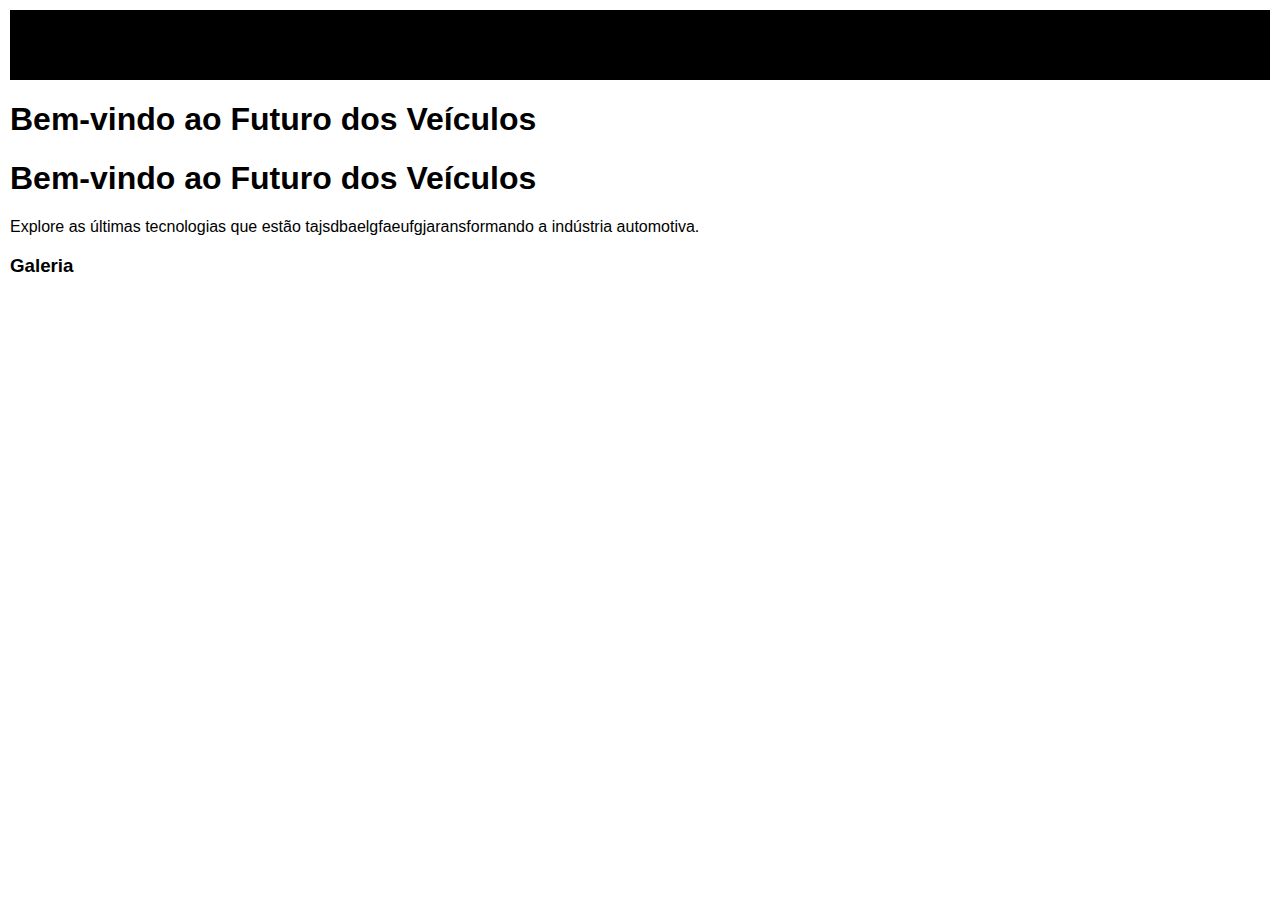
==== index.html @ 8ecf12e0 "Co-authored-by: Jorge Alexandre Pentieiro da Fonseca <A042998@umaia.pt>" ====
<!DOCTYPE html>
<html lang="pt-pt">
<head>
    <meta charset="UTF-8">
    <meta name="viewport" content="width=device-width, initial-scale=1.0">
    <link rel="stylesheet" href="style.css">
    <title>Tecnologias no Mundo Automóvel</title>
</head>
<body>
    <nav>
        <ul>
            <li><a href="#home">Página Inicial</a></li>
            <li><a href="#blog">Blog/Notícias</a></li>
            <li><a href="#sobre">Sobre Nós</a></li>
            <li><a href="#contactos">Contactos</a></li>
        </ul>
    </nav>

    <div class="content">

        <section id="home">
            <div id="banner">
                <h1>Bem-vindo ao Futuro dos Veículos</h1>
                <h1>Bem-vindo ao Futuro dos Veículos</h1>
                <p>Explore as últimas tecnologias que estão tajsdbaelgfaeufgjaransformando a indústria automotiva.</p>
            </div>
        </section>
        <section>
            <div id="galeria">
                <h3 class="titleGaleria">Galeria</h3>
                <img src="" alt="">
            </div>
        </section>

    </div>
</body>
</html>
---- style.css ----
body {
    font-family: 'Arial', sans-serif;
    margin: 10px;
    padding: 0;
    background-color: ;
}
nav {
    background-color: black; 
    padding: 10px; 
}

ul {
    list-style-type: none; 
    display: flex; 
    justify-content: space-around; 
}

li {
    display: inline; 
}

a {
    text-decoration: none;
    color: #000000; 
    font-weight: bold; 
}

a:hover {
    text-decoration: underline;
}

.imgBanner{
    width: 300px;
    float: left;
}
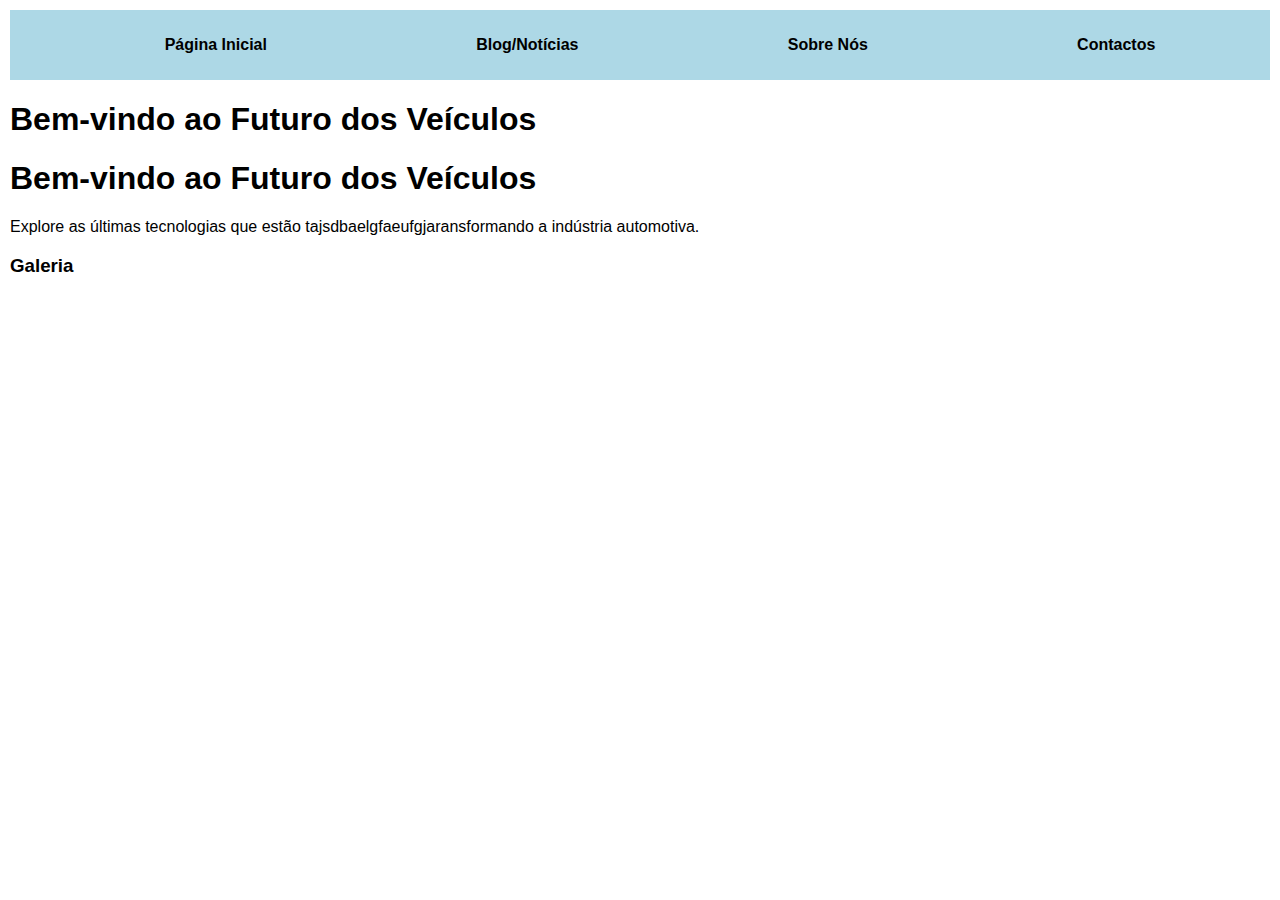
==== commit efd49f50: "Add files via upload" ====
--- a/index.html
+++ b/index.html
@@ -33,6 +33,8 @@
         </section>
 
     </div>
+
+    <script src="script.js"></script>
 </body>
 </html>
 
--- a/style.css
+++ b/style.css
@@ -2,10 +2,9 @@
     font-family: 'Arial', sans-serif;
     margin: 10px;
     padding: 0;
-    background-color: ;
 }
 nav {
-    background-color: black; 
+    background-color: lightblue; 
     padding: 10px; 
 }
 
@@ -32,4 +31,72 @@
 .imgBanner{
     width: 300px;
     float: left;
+}
+
+form {
+    max-width: 600px;
+    width: 100%;
+    background-color: #fff;
+    padding: 20px;
+    box-shadow: 0 0 10px rgba(0, 0, 0, 0.1);
+    border-radius: 8px;
+    margin-left: auto;
+    margin-right: auto;
+}
+
+h2 {
+    text-align: center;
+    color: #333;
+}
+
+label {
+    display: block;
+    margin-bottom: 5px;
+    color: #555;
+}
+
+input, textarea {
+    width: 100%;
+    padding: 8px;
+    margin-bottom: 10px;
+    box-sizing: border-box;
+    border: 1px solid #ccc;
+    border-radius: 4px;
+}
+
+textarea {
+    resize: vertical;
+}
+
+button {
+    background-color: #4caf50;
+    color: #fff;
+    padding: 10px 15px;
+    border: none;
+    border-radius: 4px;
+    cursor: pointer;
+}
+
+button:hover {
+    background-color: #45a049;
+}
+
+button[type="button"] {
+    background-color: #f44336;
+    margin-right: 10px;
+}
+
+button[type="button"]:hover {
+    background-color: #d32f2f;
+}
+
+#social-links {
+    margin-top: 20px;
+    text-align: center;
+}
+
+#social-links a {
+    color: #333;
+    text-decoration: none;
+    margin: 0 10px;
 }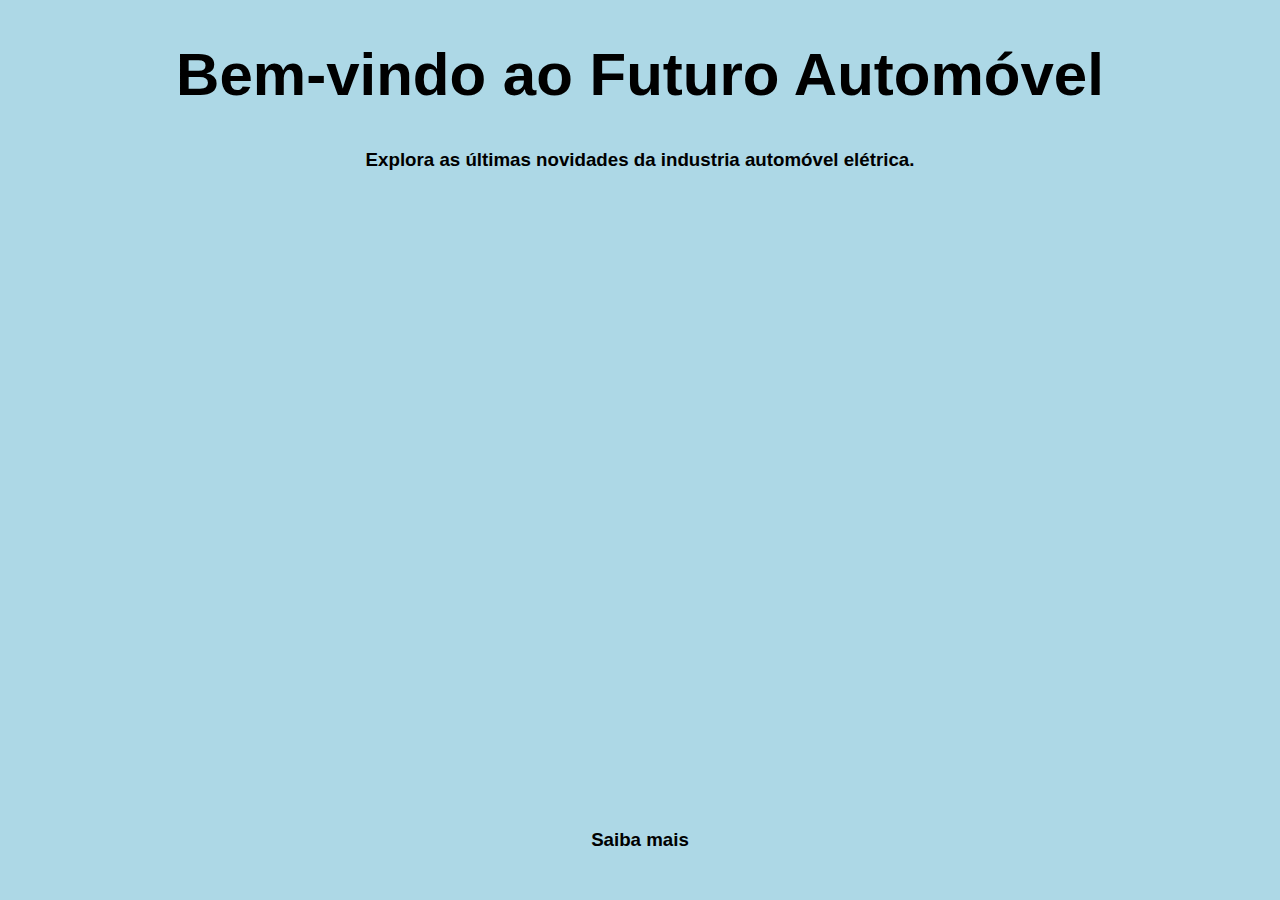
==== commit 650a15c0: "Add files via upload" ====
--- a/index.html
+++ b/index.html
@@ -6,35 +6,56 @@
     <link rel="stylesheet" href="style.css">
     <title>Tecnologias no Mundo Automóvel</title>
 </head>
+<style>
+    body {background-image: url("img/fundo_index.jpg"); background-position: center; background-size: cover;background-color: lightblue;  ;}
+
+    h3{text-align: center;}
+
+    h1 {
+        font-size: 60px;
+    }
+
+</style>
 <body>
-    <nav>
-        <ul>
-            <li><a href="#home">Página Inicial</a></li>
-            <li><a href="#blog">Blog/Notícias</a></li>
-            <li><a href="#sobre">Sobre Nós</a></li>
-            <li><a href="#contactos">Contactos</a></li>
-        </ul>
-    </nav>
+    
+    <h1>Bem-vindo ao Futuro Automóvel</h1>
+    <h3>Explora as últimas novidades da industria automóvel elétrica.</p>
+    <br>
+    <br>
+    <br>
+    <br>
+    <br>
+    <br>
+    <br>
+    <br>
+    <br>
+    <br>
+    <br>
+    <br>
+    <br>
+    <br>
+    <br>
+    <br>
+    <br>
+    <br>
+    <br>
+    <br>
+    <br>
+    <br>
+    <br>
+    <br>
+    <br>
+    <br>
+    <br>
 
-    <div class="content">
-
-        <section id="home">
-            <div id="banner">
-                <h1>Bem-vindo ao Futuro dos Veículos</h1>
-                <h1>Bem-vindo ao Futuro dos Veículos</h1>
-                <p>Explore as últimas tecnologias que estão tajsdbaelgfaeufgjaransformando a indústria automotiva.</p>
-            </div>
-        </section>
-        <section>
-            <div id="galeria">
-                <h3 class="titleGaleria">Galeria</h3>
-                <img src="" alt="">
-            </div>
-        </section>
-
-    </div>
+    <br>
+    <br>
+<div style="text-align: center; text-decoration: lightblue ;">
+    <a href="pag_inicial.html">Saiba mais</a>
+</div>
 
     <script src="script.js"></script>
+    
 </body>
 </html>
 
--- a/style.css
+++ b/style.css
@@ -3,9 +3,18 @@
     margin: 10px;
     padding: 0;
 }
+
+p {
+    margin: 20px;
+}
+
 nav {
-    background-color: lightblue; 
-    padding: 10px; 
+    background-color: lightblue;
+    padding: 10px;
+}
+
+figure {
+       text-align: center;
 }
 
 ul {
@@ -42,6 +51,10 @@
     border-radius: 8px;
     margin-left: auto;
     margin-right: auto;
+}
+
+h1{
+    text-align: center;
 }
 
 h2 {
@@ -90,13 +103,17 @@
     background-color: #d32f2f;
 }
 
-#social-links {
+
+#redes-sociais a {
     margin-top: 20px;
     text-align: center;
-}
-
-#social-links a {
     color: #333;
     text-decoration: none;
     margin: 0 10px;
+}
+
+footer{
+    background-color: lightblue; 
+    padding: 10px; 
+    text-align: center;
 }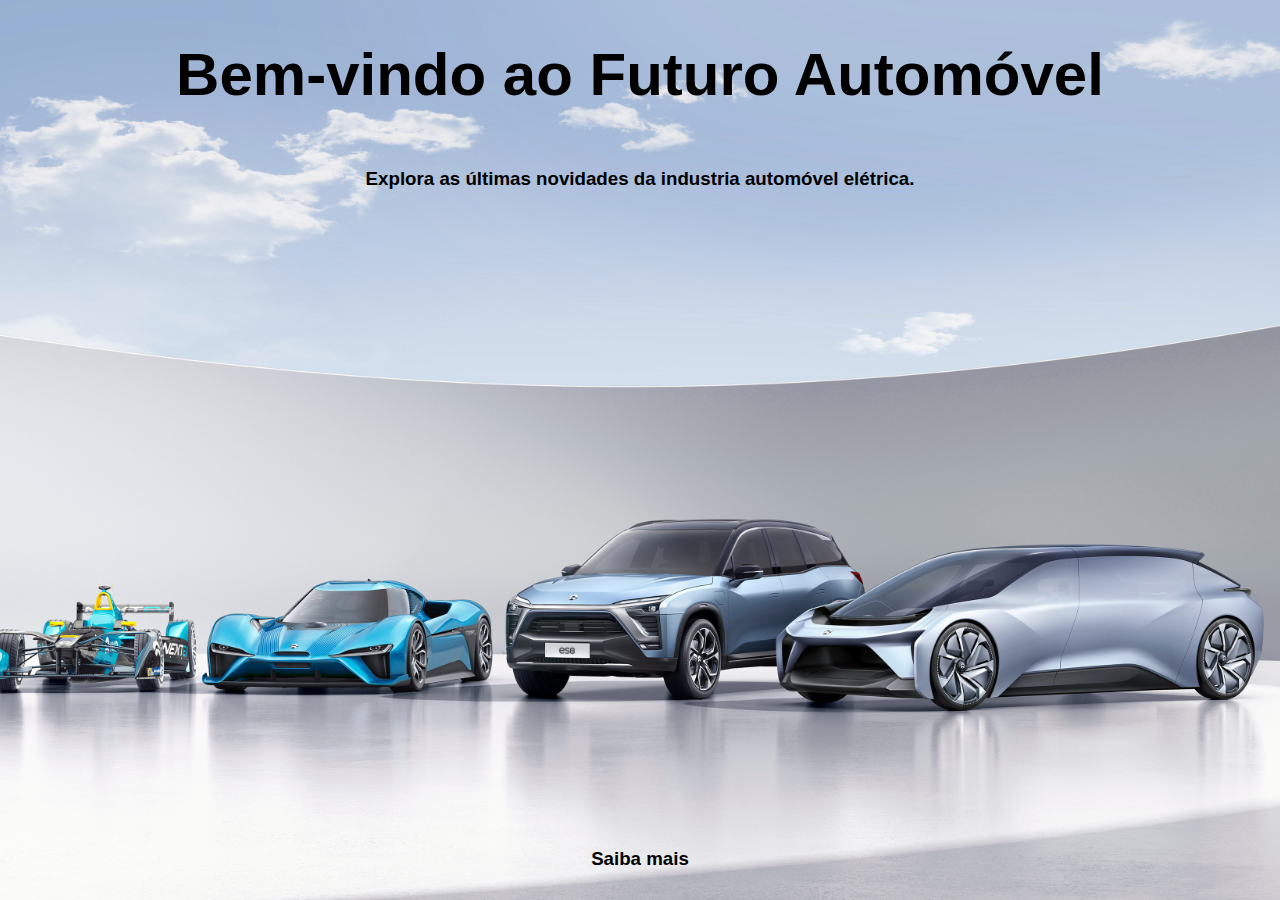
==== commit 6e23777c: "Add files via upload" ====
--- a/index.html
+++ b/index.html
@@ -47,7 +47,6 @@
     <br>
     <br>
     <br>
-
     <br>
     <br>
 <div style="text-align: center; text-decoration: lightblue ;">
--- a/style.css
+++ b/style.css
@@ -1,7 +1,10 @@
 body {
     font-family: 'Arial', sans-serif;
-    margin: 10px;
+    margin: 0px;
     padding: 0;
+    min-height: 100vh;
+    display: flex;
+    flex-direction: column;
 }
 
 p {
@@ -51,6 +54,7 @@
     border-radius: 8px;
     margin-left: auto;
     margin-right: auto;
+    margin-bottom: 50px;
 }
 
 h1{
@@ -116,4 +120,56 @@
     background-color: lightblue; 
     padding: 10px; 
     text-align: center;
+    margin-top: auto;
+}
+.content{
+    height: 100%;
+    padding: 20px;
+    max-width: 1500px;
+    margin-left: auto;
+    margin-right: auto;
+    text-align: center;
+}
+
+.cartaoNoticiasR{
+    width: 33%;
+    height: auto;
+    margin-top: 20px;
+    background-color: #f5f5f5;
+    color: rgb(0, 0, 0);
+    border-radius: 10px;
+    display:inline-block;
+    flex-direction: column;
+}
+.cartaoNoticiasL{
+    width: 33%;
+    height: auto;
+    margin-top: 20px;
+    background-color: #f5f5f5;
+    color: rgb(0, 0, 0);
+    border-radius: 10px;
+    display:inline-block;
+    flex-direction: column;
+
+}
+.cartaoNoticiasC{
+    width: 33%;
+    height: auto;
+    margin-top: 20px;
+    background-color: #f5f5f5;
+    color: rgb(0, 0, 0);
+    border-radius: 10px;
+    display:inline-block;
+    flex-direction: column;
+
+}
+
+.imgNoticias{
+    width: 100%;
+    border-top-left-radius: 10px;
+    border-top-right-radius: 10px;
+}
+
+.corpoNoticiasPrincipal{
+    text-align: left;
 }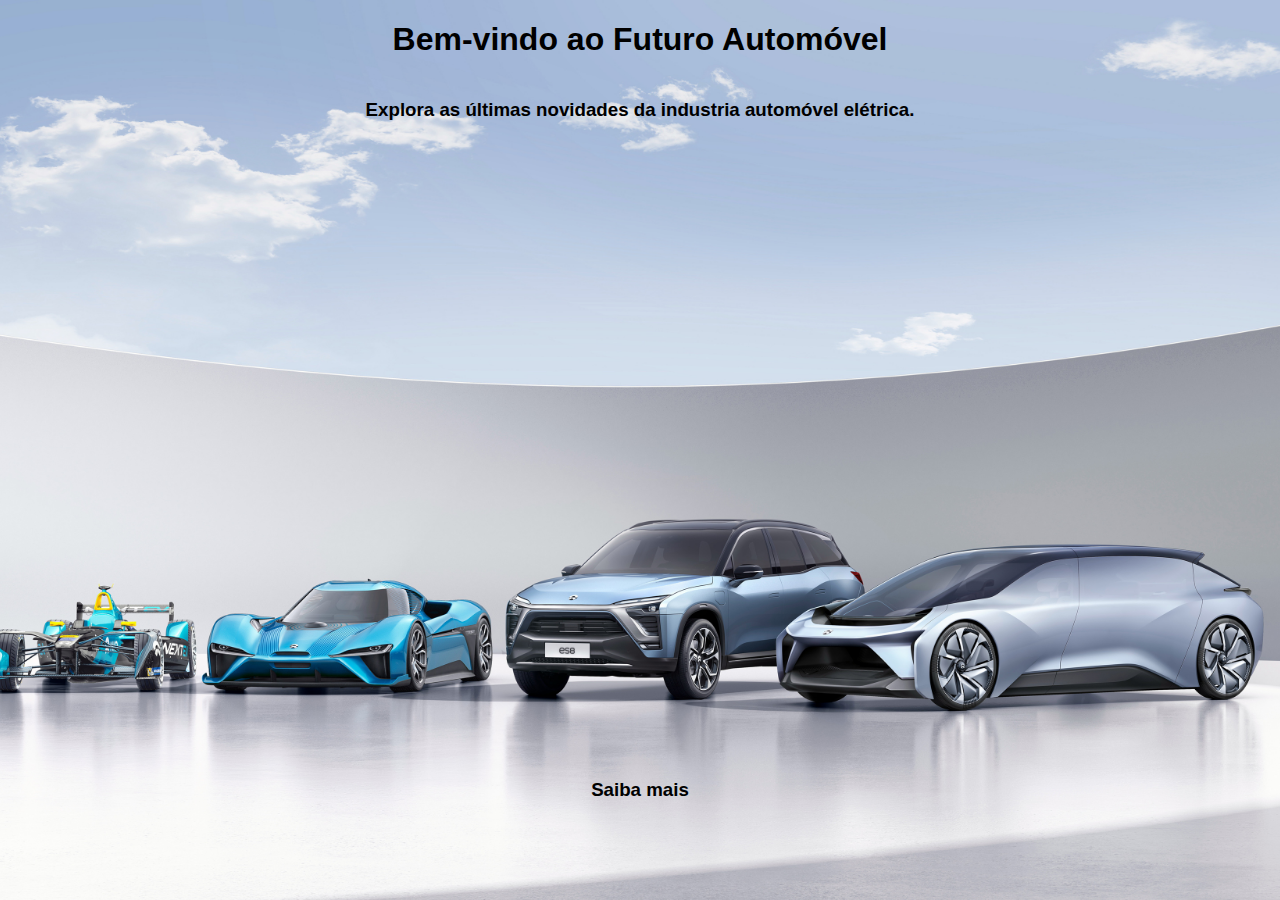
==== commit 368695e6: "Add files via upload" ====
--- a/index.html
+++ b/index.html
@@ -6,20 +6,10 @@
     <link rel="stylesheet" href="style.css">
     <title>Tecnologias no Mundo Automóvel</title>
 </head>
-<style>
-    body {background-image: url("img/fundo_index.jpg"); background-position: center; background-size: cover;background-color: lightblue;  ;}
-
-    h3{text-align: center;}
-
-    h1 {
-        font-size: 60px;
-    }
-
-</style>
-<body>
+<body class="index">
     
     <h1>Bem-vindo ao Futuro Automóvel</h1>
-    <h3>Explora as últimas novidades da industria automóvel elétrica.</p>
+    <h3 class="textInicial">Explora as últimas novidades da industria automóvel elétrica.</p>
     <br>
     <br>
     <br>
--- a/style.css
+++ b/style.css
@@ -172,4 +172,49 @@
 
 .corpoNoticiasPrincipal{
     text-align: left;
-}+}
+
+.index{
+    background-image: url("img/fundo_index.jpg"); background-position: center; background-size: cover;background-color: lightblue;
+}
+
+.textInicial{
+    text-align: center;
+}
+.h1Inicial{
+    font-size: 60px;
+}
+.tableContact table {
+    border-collapse: collapse;
+    width: 80%;
+    margin-left: auto;
+    margin-right: auto;
+}
+
+.tableContact th, .tableContact td {
+    border: 1px solid black;
+    padding: 8px;
+    text-align: left;
+}
+
+.tableContact th {
+    background-color: #f2f2f2;
+}
+
+.titlePagIn{
+    font-size: 40px;
+    font-family: 'Source Sans Pro', sans-serif;
+}
+.pPagIn{
+    font-family: Verdana, Geneva, Tahoma, sans-serif
+}
+
+
+.titleSobreNos {
+    font-size: 40px;
+    font-family: 'Source Sans Pro', sans-serif;
+}
+
+.pSobreNos {
+    font-family: Verdana, Geneva, Tahoma, sans-serif
+}
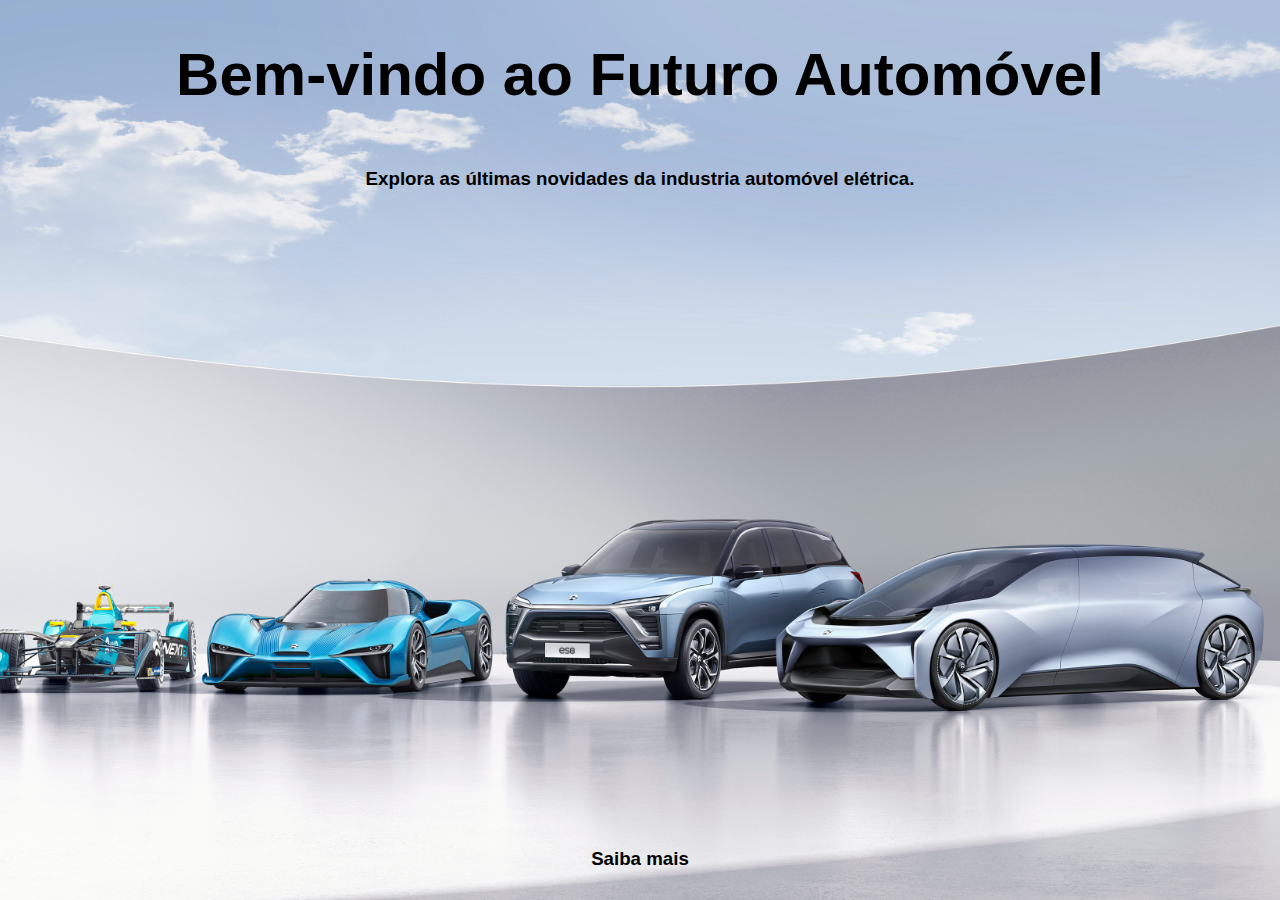
==== commit 7ce7e149: "Add files via upload" ====
--- a/index.html
+++ b/index.html
@@ -8,7 +8,7 @@
 </head>
 <body class="index">
     
-    <h1>Bem-vindo ao Futuro Automóvel</h1>
+    <h1 class="titInicial">Bem-vindo ao Futuro Automóvel</h1>
     <h3 class="textInicial">Explora as últimas novidades da industria automóvel elétrica.</p>
     <br>
     <br>
--- a/style.css
+++ b/style.css
@@ -7,6 +7,9 @@
     flex-direction: column;
 }
 
+.titInicial {
+    font-size: 60px;
+}
 p {
     margin: 20px;
 }
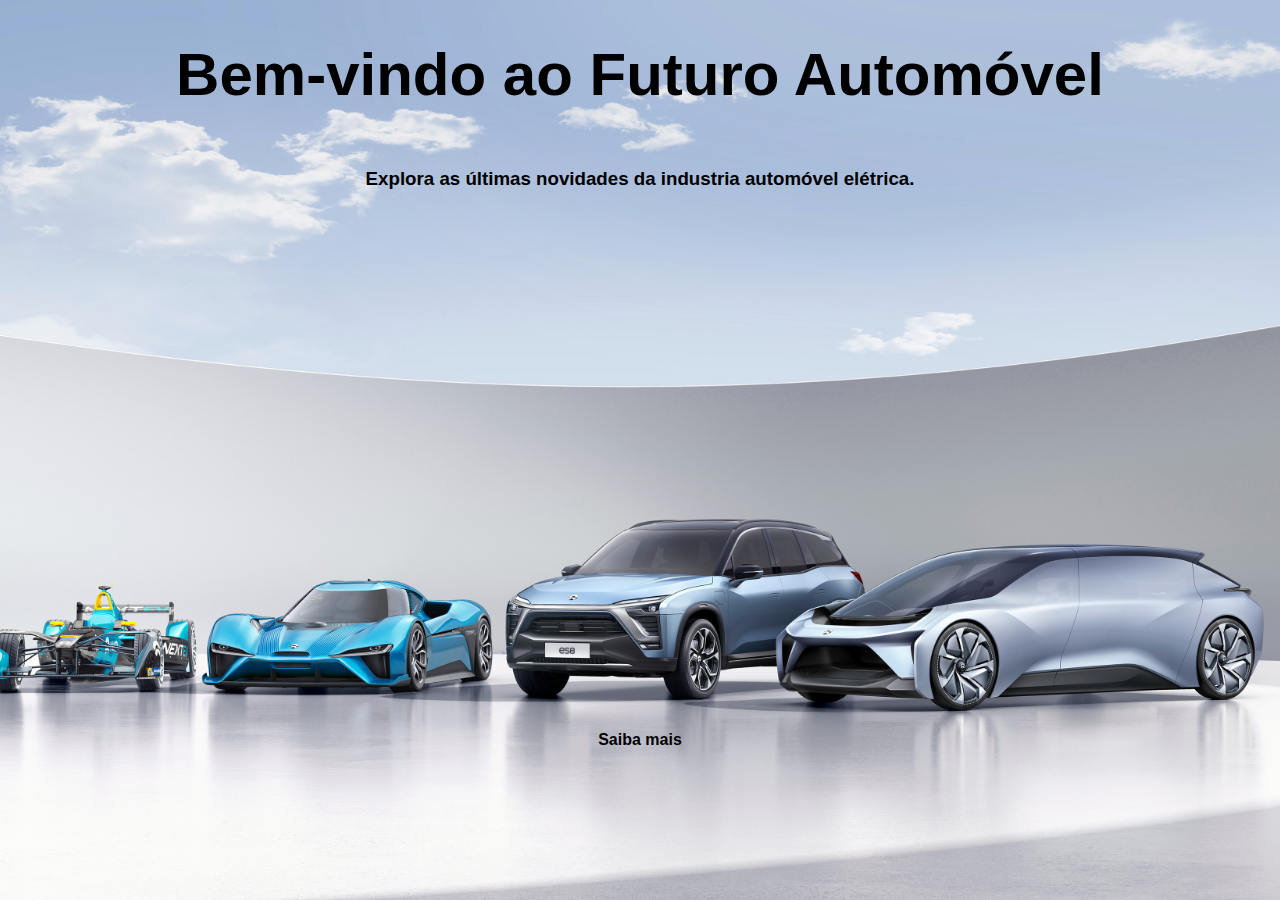
==== commit c9899dd5: "Add files via upload" ====
--- a/index.html
+++ b/index.html
@@ -1,15 +1,17 @@
 <!DOCTYPE html>
 <html lang="pt-pt">
+
 <head>
     <meta charset="UTF-8">
     <meta name="viewport" content="width=device-width, initial-scale=1.0">
     <link rel="stylesheet" href="style.css">
     <title>Tecnologias no Mundo Automóvel</title>
 </head>
+
 <body class="index">
-    
+
     <h1 class="titInicial">Bem-vindo ao Futuro Automóvel</h1>
-    <h3 class="textInicial">Explora as últimas novidades da industria automóvel elétrica.</p>
+    <h3 class="textInicial">Explora as últimas novidades da industria automóvel elétrica.</h3>
     <br>
     <br>
     <br>
@@ -39,12 +41,12 @@
     <br>
     <br>
     <br>
-<div style="text-align: center; text-decoration: lightblue ;">
-    <a href="pag_inicial.html">Saiba mais</a>
-</div>
+    <div style="text-align: center; text-decoration: lightblue ;">
+        <a href="pag_inicial.html">Saiba mais</a>
+    </div>
 
     <script src="script.js"></script>
-    
+
 </body>
-</html>
 
+</html>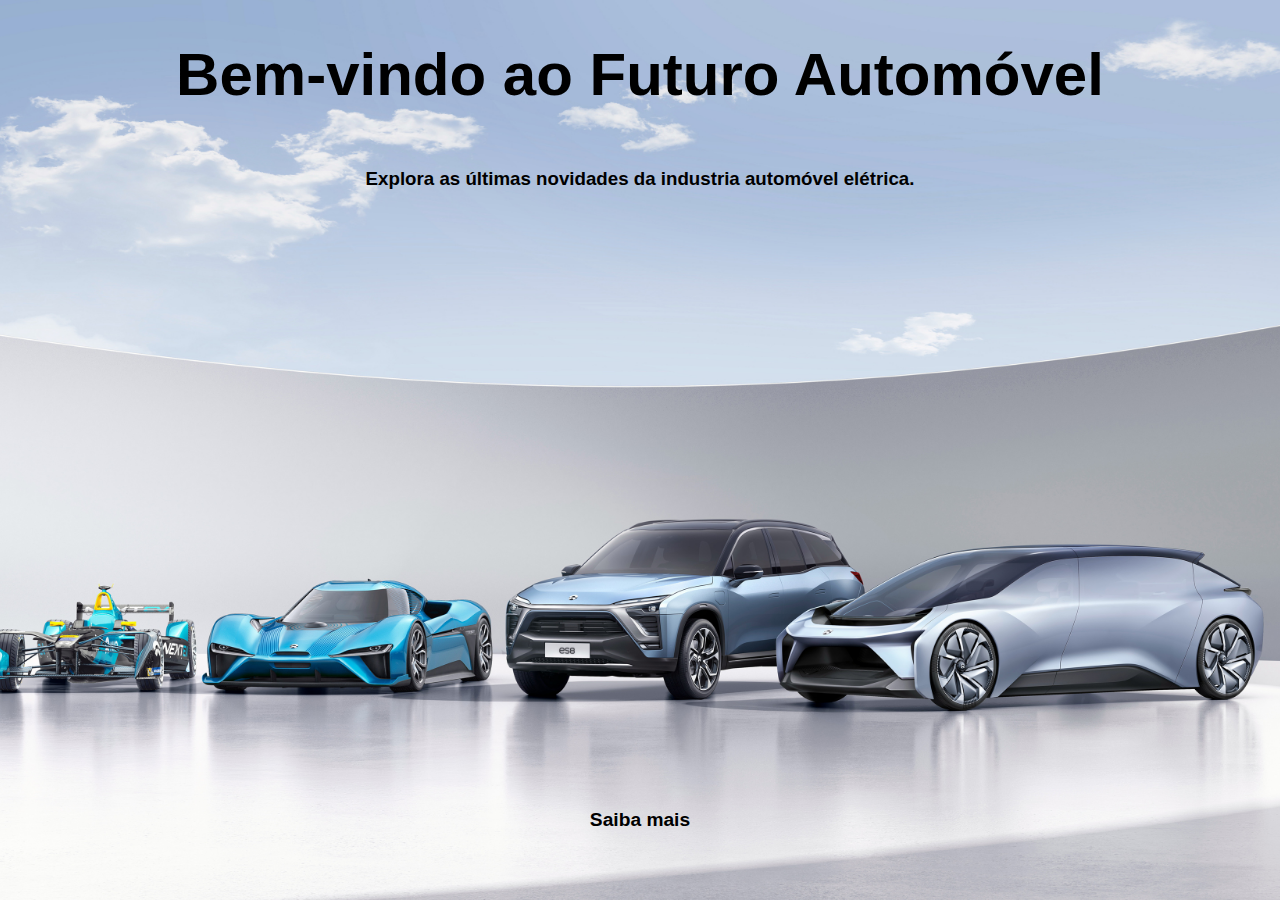
==== commit 86ee7b9d: "Add files via upload" ====
--- a/index.html
+++ b/index.html
@@ -12,36 +12,7 @@
 
     <h1 class="titInicial">Bem-vindo ao Futuro Automóvel</h1>
     <h3 class="textInicial">Explora as últimas novidades da industria automóvel elétrica.</h3>
-    <br>
-    <br>
-    <br>
-    <br>
-    <br>
-    <br>
-    <br>
-    <br>
-    <br>
-    <br>
-    <br>
-    <br>
-    <br>
-    <br>
-    <br>
-    <br>
-    <br>
-    <br>
-    <br>
-    <br>
-    <br>
-    <br>
-    <br>
-    <br>
-    <br>
-    <br>
-    <br>
-    <br>
-    <br>
-    <div style="text-align: center; text-decoration: lightblue ;">
+    <div style="text-align: center; margin-top: 600px; font-size: larger;">
         <a href="pag_inicial.html">Saiba mais</a>
     </div>
 
